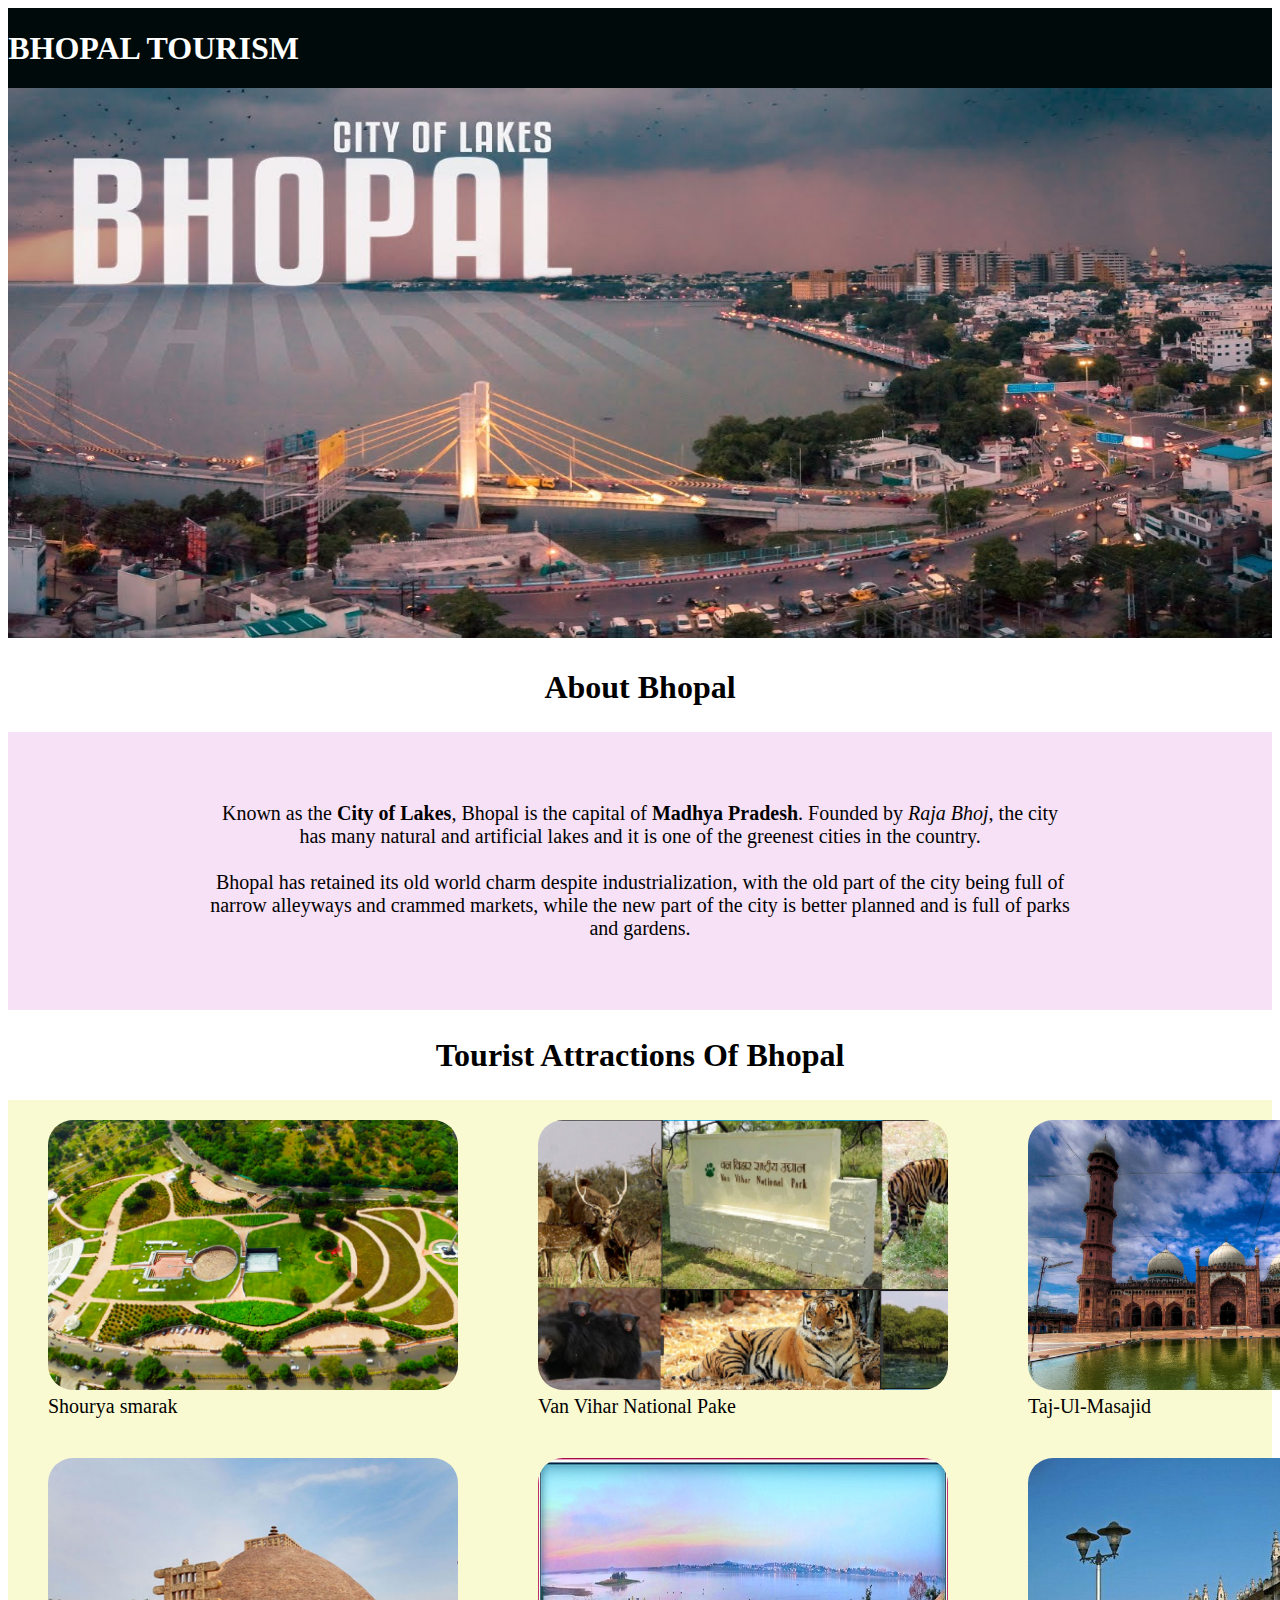
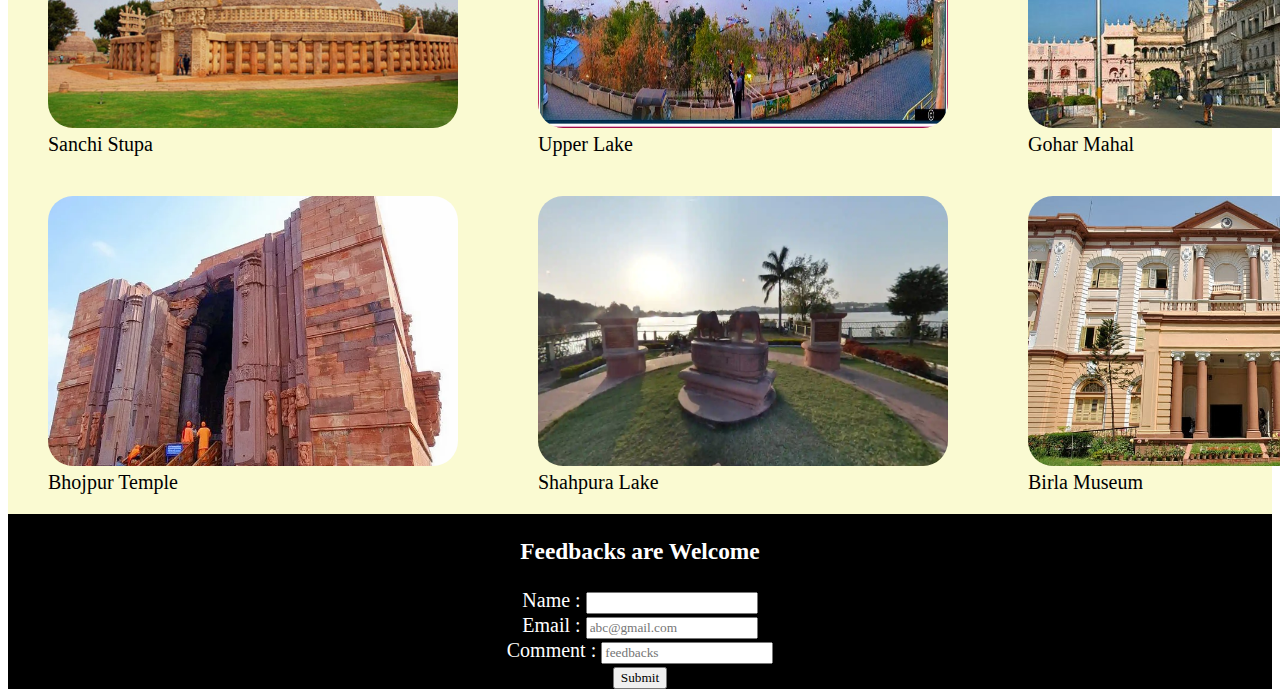
==== Tourism.html @ 815ddc0c "first commit" ====
<!DOCTYPE html>
<html>
<head>
	<title>Anmol Dogra</title>

	
	<link rel="stylesheet" type="text/css" href="./CSS.css">
</head>

<body>

<div class="head">
	<h1>BHOPAL TOURISM</h1>
</div>

<div class="hero">
<img src="./images/bhopal4.jpg" width=100% height=550px ></img>
</div>

	<h2 style="text-align: center; font-size: xx-large;">About Bhopal </h2>
	<div class="para">
	<p>
		Known as the <b>City of Lakes</b>, Bhopal is the capital of <b>Madhya Pradesh</b>. Founded by <i>Raja Bhoj</i>, the city has many natural and artificial lakes and it is one of the greenest cities in the country.
<br>
<br>
 Bhopal has retained its old world charm despite industrialization, with the old part of the city being full of narrow alleyways and crammed markets, while the new part of the city is better planned and is full of parks and gardens.
<br>
	</p>
</div>

	
<!--	<figure>
		<img src = "./images/bhopal3.jpg" width="500" />
		<figcaption>Bhopal lake</figcaption>
	</figure>


	 ��<video src ="source" autoplay loop></video> 
-->



<h2 style="text-align: center; font-size: xx-large;">Tourist Attractions Of Bhopal</h2>
	

<div class="fig">

	
<figure>
	<img src = "./images/shourya-smarak.png" width="380" height="250" />
	<figcaption>Shourya smarak</figcaption>
</figure>

<figure>
	<img src = "./images/vanvihar.png" width="380" height="250"/>
	<figcaption>Van Vihar National Pake</figcaption>
</figure>

<figure>
	<img src = "./images/tajul-masajid.jpeg" width="380" height="250"/>
	<figcaption>Taj-Ul-Masajid</figcaption>
</figure>
</div>
<div class="fig">
<figure>
	<img src = "./images/sanchi-stupa.jpg" width="380" height="250" />
	<figcaption>Sanchi Stupa</figcaption>
</figure>

<figure>
	<img src = "./images/upperlake.jpg" width="380" height="250" />
	<figcaption>Upper Lake</figcaption>
</figure>

<figure>
	<img src = "./images/gohar-mahal.jpg" width="380" height="250" />
	<figcaption>Gohar Mahal</figcaption>
</figure>
</div>
<div class="fig">
<figure>
	<img src = "./images/bhojpur.JPG" width="380" height="250" />
	<figcaption>Bhojpur Temple</figcaption>
</figure>

<figure>
	<img src = "./images/shahpura-lake.jpg" width="380" height="250" />
	<figcaption>Shahpura Lake</figcaption>
</figure>

<figure>
	<img src = "./images/birla-museum.jpg" width="380" height="250" />
	<figcaption>Birla Museum</figcaption>
</figure>
</div>
	
	<div class = "foot">
	<h3>Feedbacks are Welcome</h3>
	<form>
		<label>Name : </label>
		<input type="text" class ="Name"><br>
		<label>Email : </label>
		<input type="email" placeholder = "abc@gmail.com"><br>
		<label>Comment : </label>
		<input type="textarea" placeholder = "feedbacks"><br>

		<label></label>
		<input type = "submit" name="Submit" value="Submit"><br>
</form>
</div>

</body>

</html>
---- CSS.css ----
*{		
			
	font-family: Georgia;
}
.fig
{
	display: flex;
	flex-direction: row;
	object-fit: fill;
	font-size: 20px;
	background-color: lightgoldenrodyellow;
	
}

.fig img{
	height: 270px;
	width: 410px;
	border-radius: 25px;
	
	padding: 0px;
}
.head{
	
	position: sticky;
	top:0;
	width: 100%;
	text-align: left;
	color: white;
	background-color: rgb(0, 10, 10);
	padding: 0.2px;
}
.para{
	font-size: 20px;
	background-color: rgb(247, 225, 247);
	text-align: center;
	padding-left: 200px;
	padding-top: 50px;
	padding-bottom: 50px;
	padding-right: 200px;
}
.foot{
	text-align: center;
	font-size: 20px;
	color: white;
	background-color: black;
	padding: 0.5px;
}
.md{
	height: 300px;
	width: 300px;
	padding: 2em;
	margin-left: 1em;
	border: 2px solid red;
	box-sizing: border-box;
	
}
.kl{
	display:flex;
flex-direction: row;
}
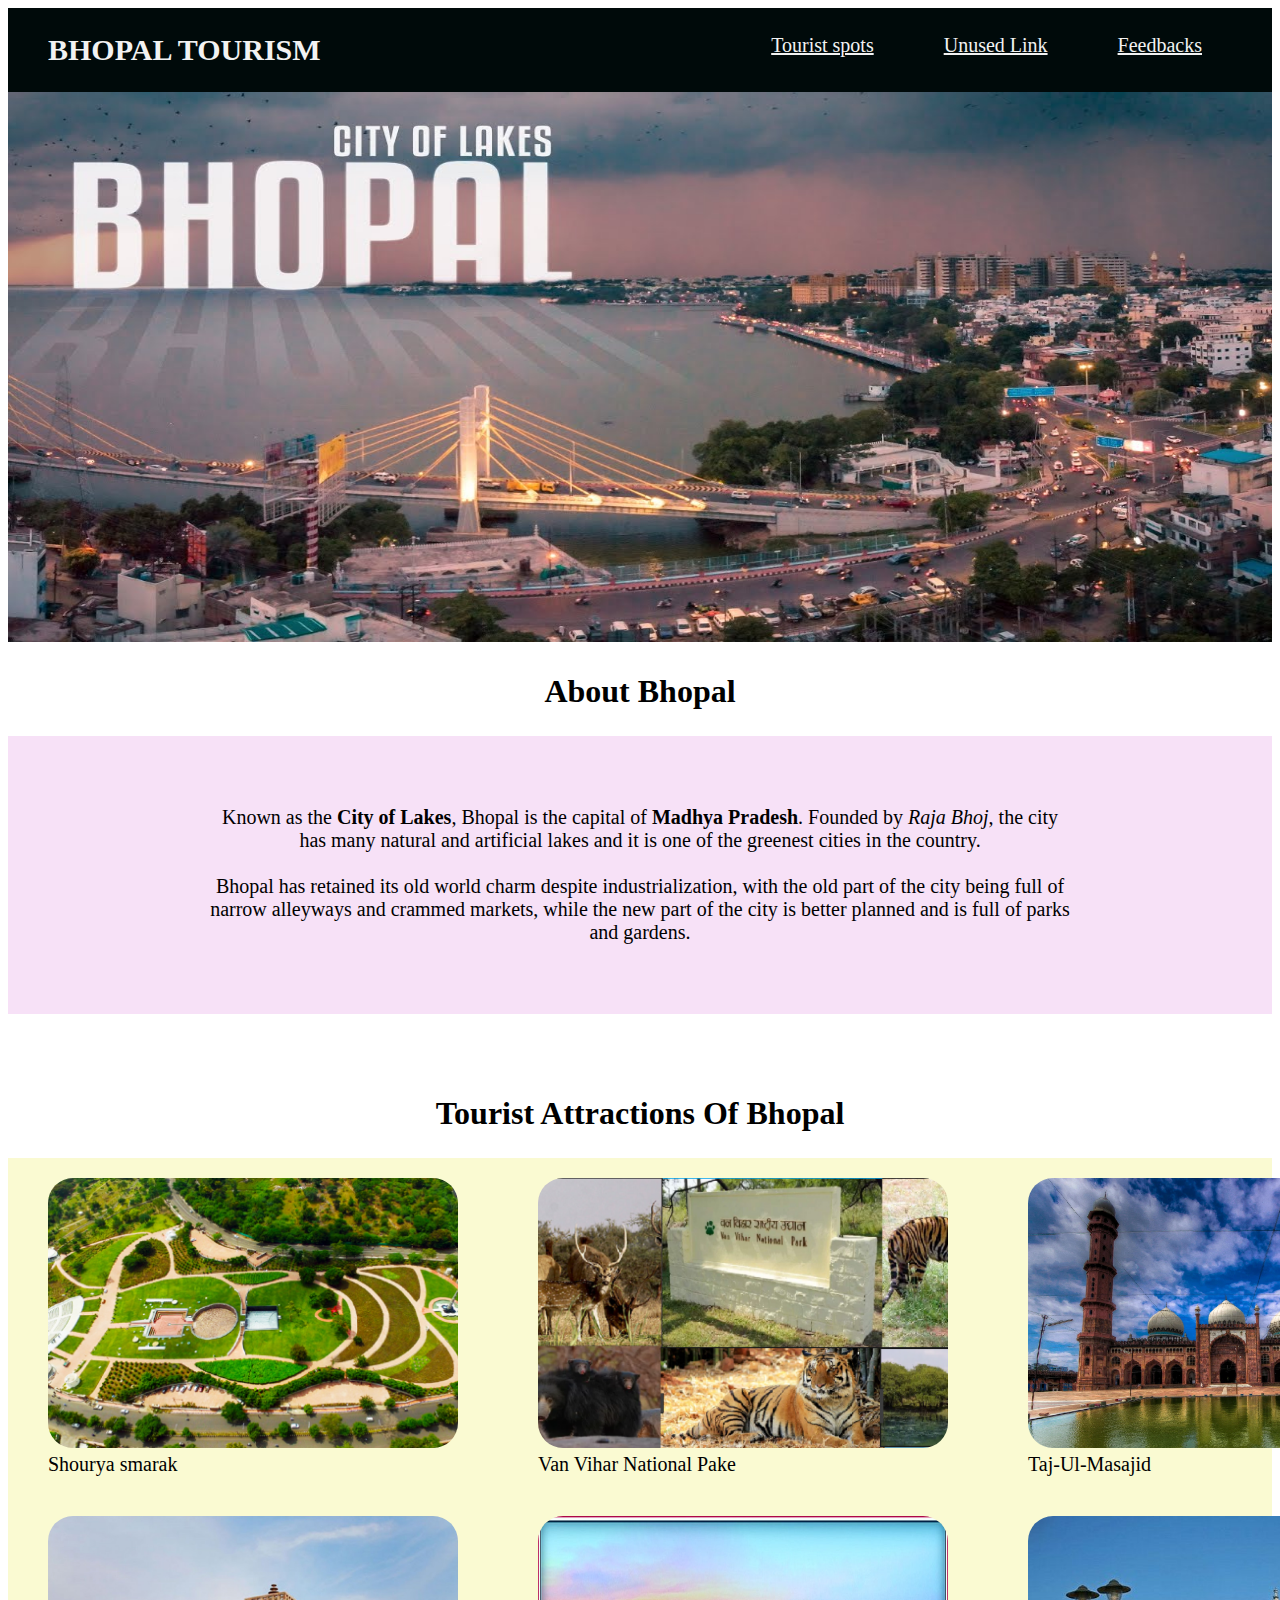
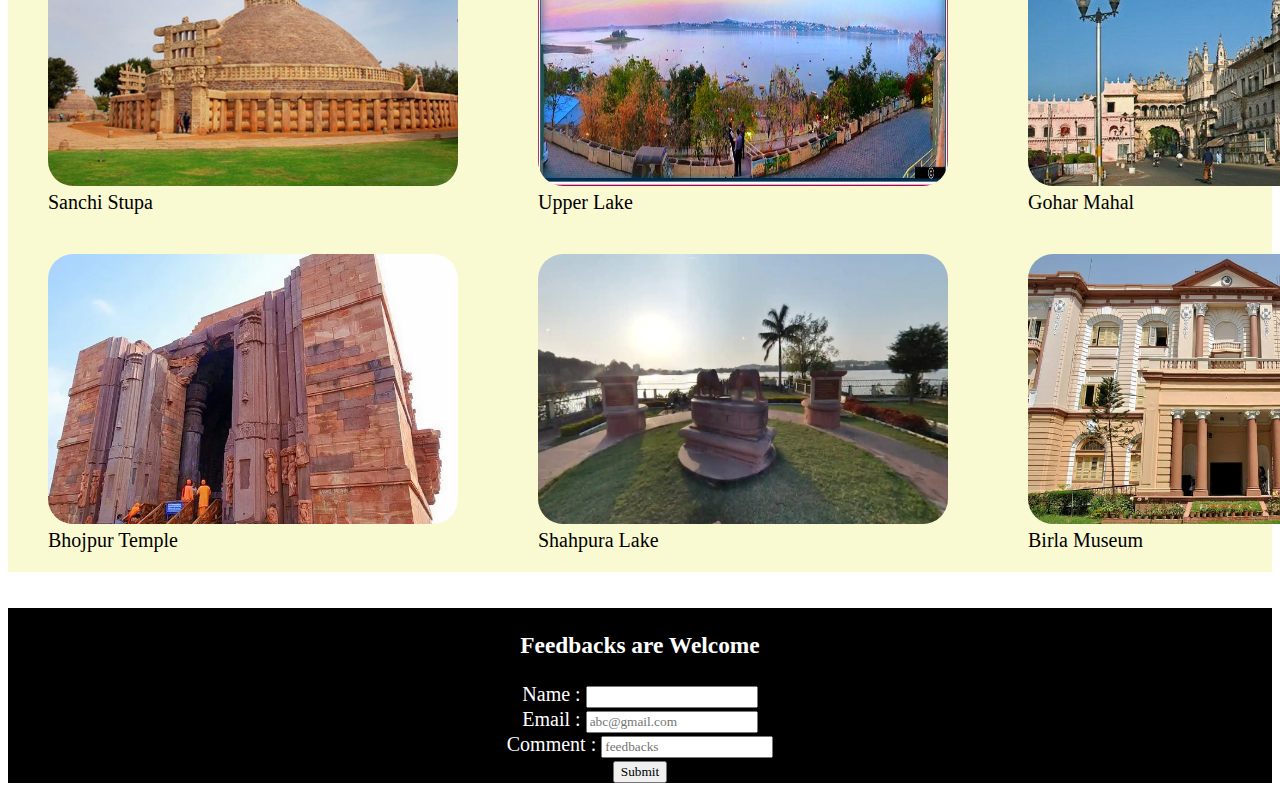
==== commit ae6c1fea: "second commit" ====
--- a/Tourism.html
+++ b/Tourism.html
@@ -10,7 +10,10 @@
 <body>
 
 <div class="head">
-	<h1>BHOPAL TOURISM</h1>
+	<h2>BHOPAL TOURISM</h2>
+	<a href="#feedbacks">Feedbacks</a>
+	<a href="">Unused Link</a>
+	<a href="#tourist attractions">Tourist spots</a>
 </div>
 
 <div class="hero">
@@ -39,7 +42,10 @@
 -->
 
 
-
+<a id="tourist attractions"></a>
+<br>
+<br>
+<br>
 <h2 style="text-align: center; font-size: xx-large;">Tourist Attractions Of Bhopal</h2>
 	
 
@@ -93,7 +99,9 @@
 	<figcaption>Birla Museum</figcaption>
 </figure>
 </div>
-	
+<a id="feedbacks"></a>
+<br>
+<br>
 	<div class = "foot">
 	<h3>Feedbacks are Welcome</h3>
 	<form>
--- a/CSS.css
+++ b/CSS.css
@@ -23,11 +23,23 @@
 	
 	position: sticky;
 	top:0;
-	width: 100%;
-	text-align: left;
-	color: white;
+	padding-top: 0.5px;
 	background-color: rgb(0, 10, 10);
-	padding: 0.2px;
+	overflow: hidden;
+}
+.head h2{
+	float: left;
+  color: #f2f2f2;
+  padding-left: 40px;
+  font-size: 30px
+}
+.head a{
+	float: right;
+  color: #f2f2f2;
+  padding-inline-end: 70px;
+  padding-top: 25px;
+  
+  font-size: 20px;
 }
 .para{
 	font-size: 20px;
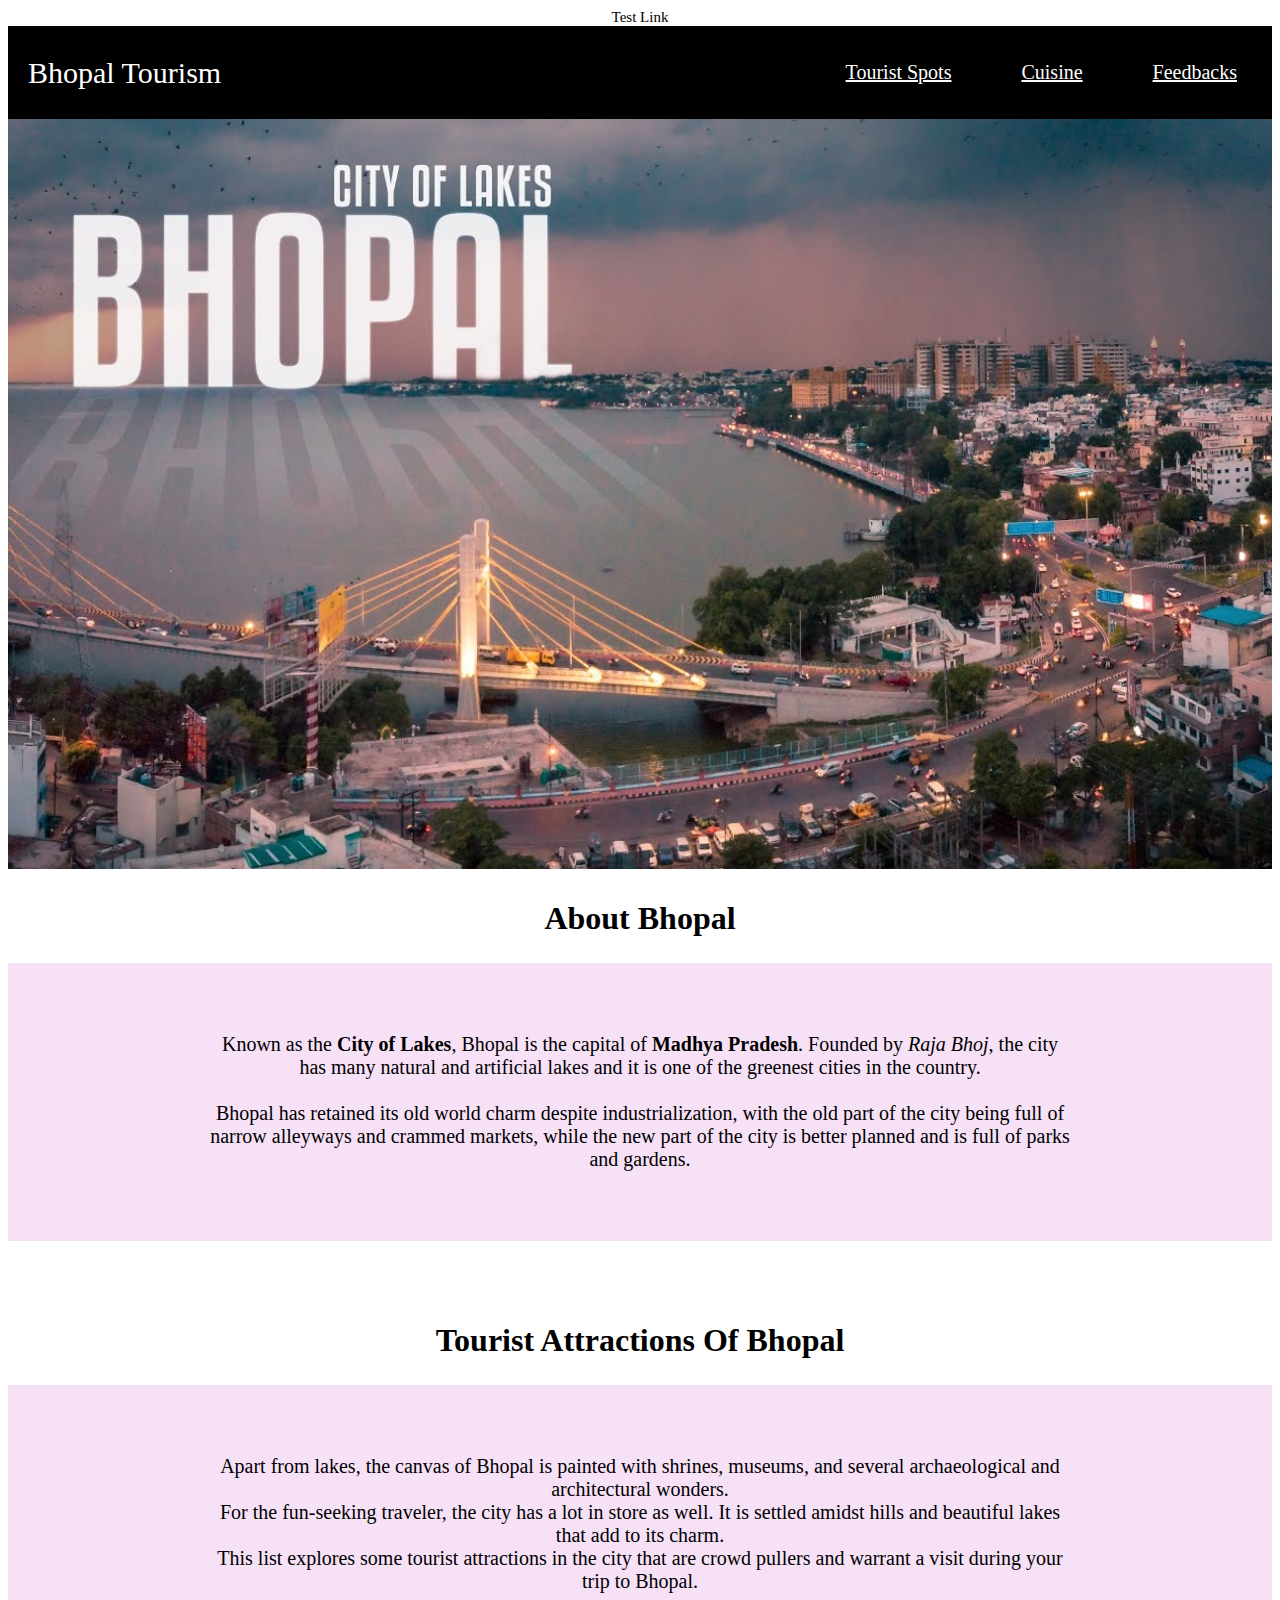
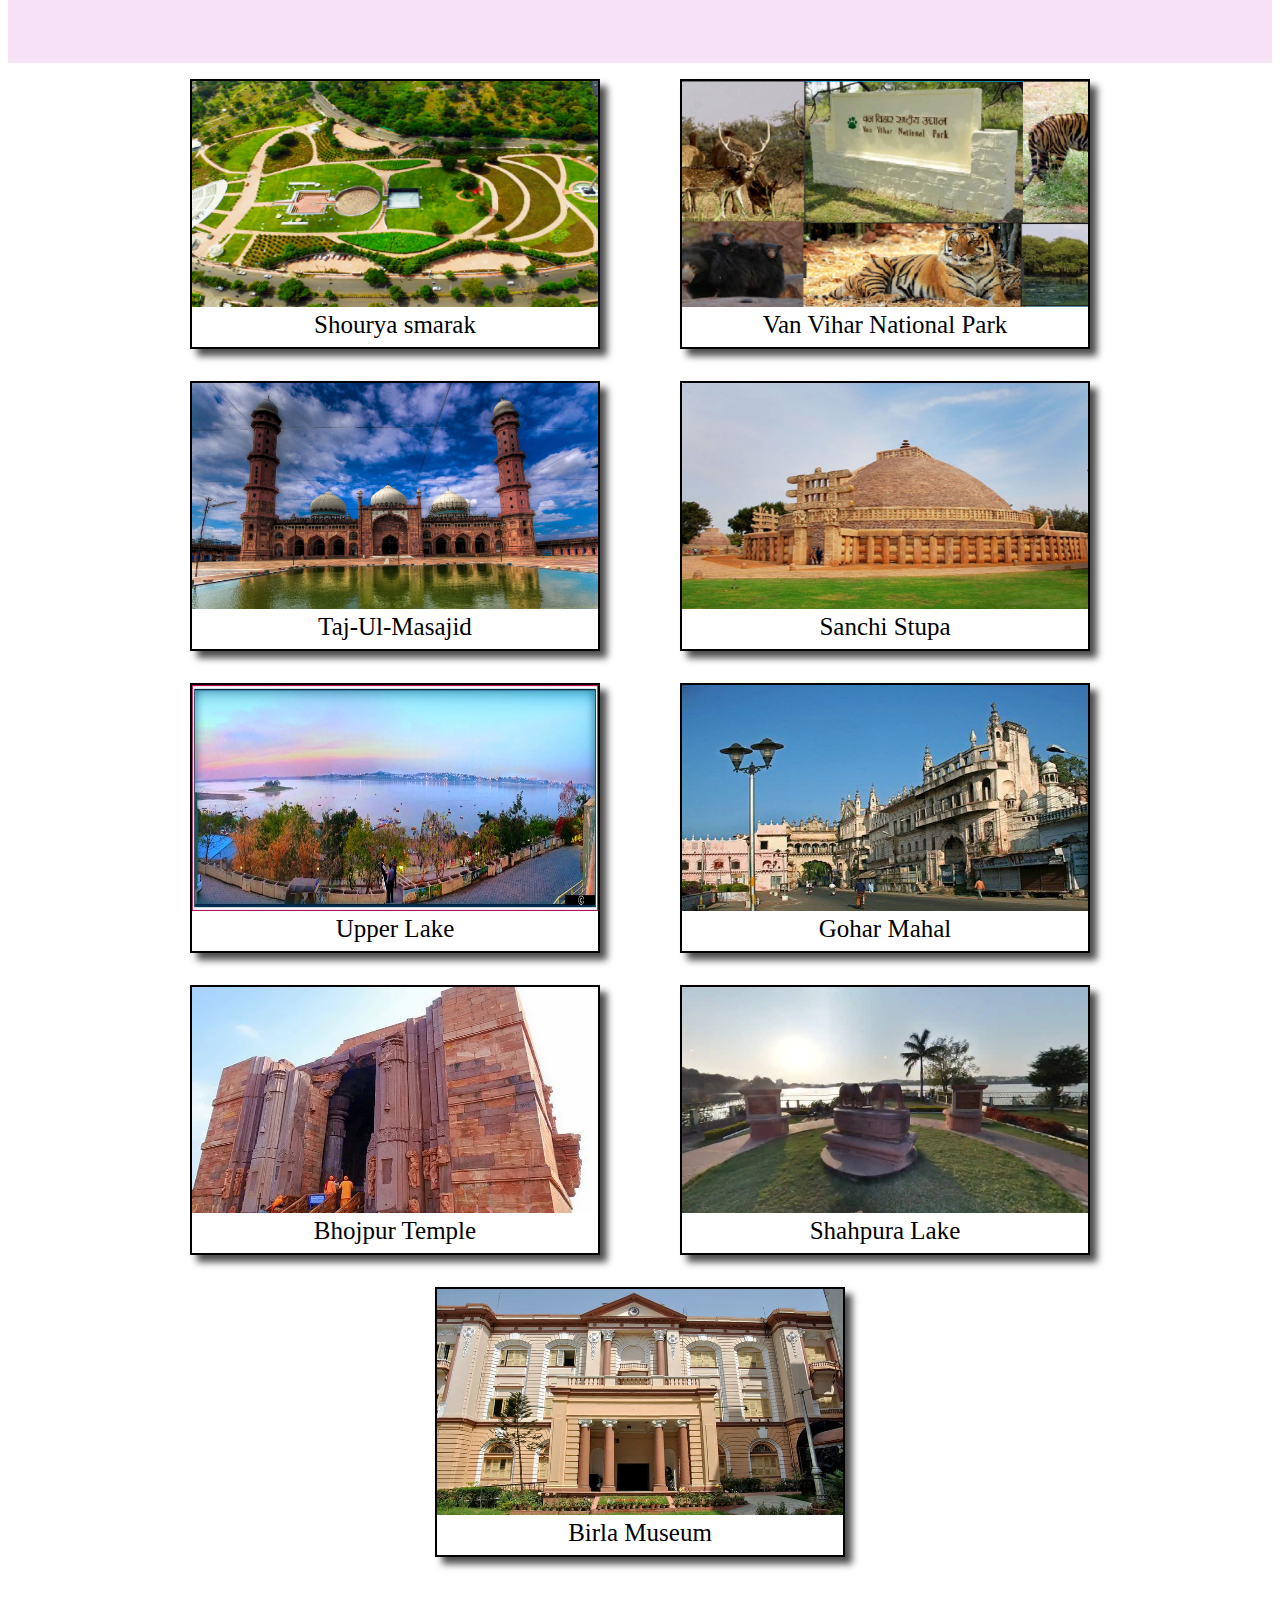
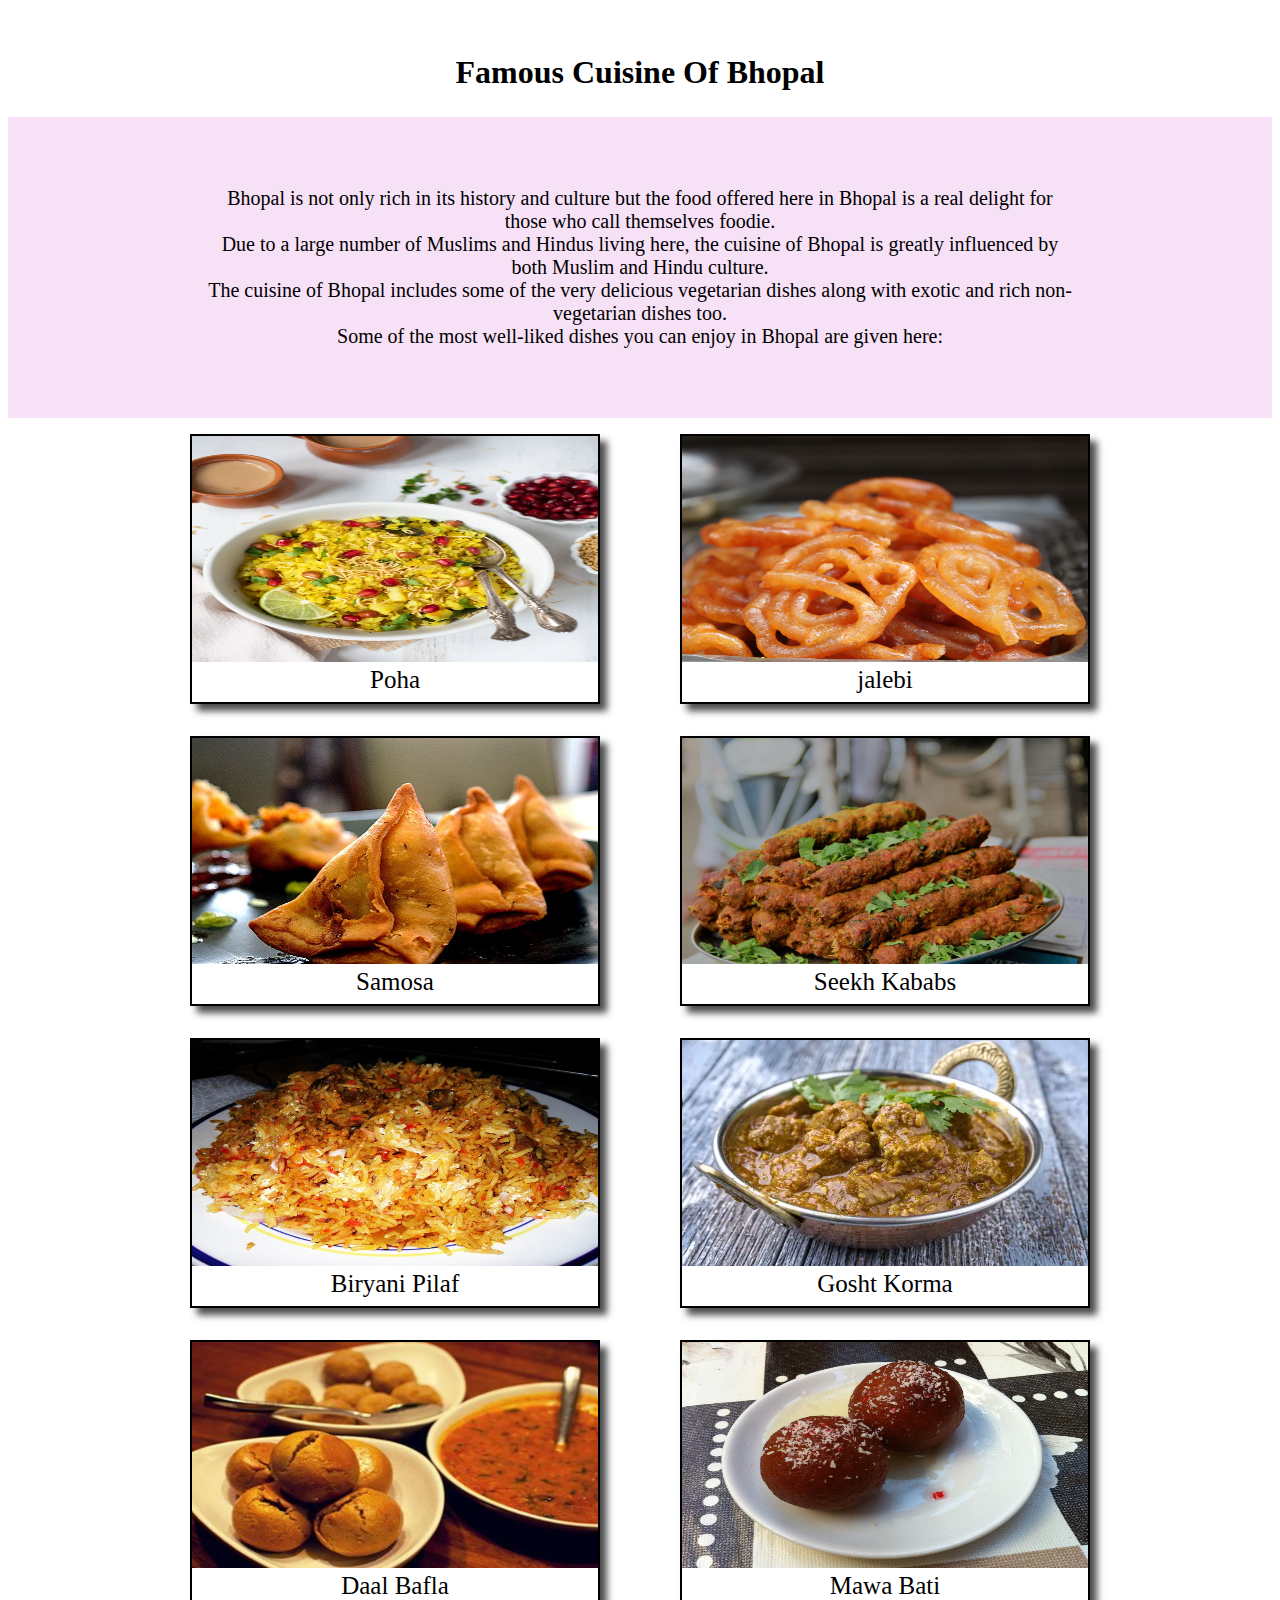
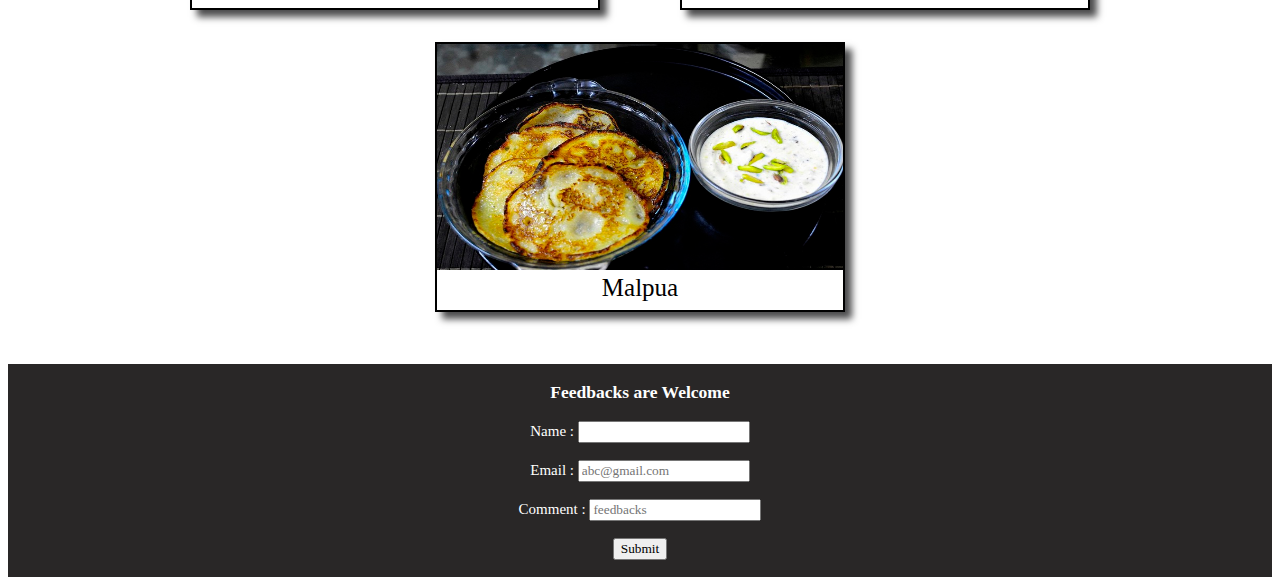
==== commit fa10eba1: "for test 2" ====
--- a/Tourism.html
+++ b/Tourism.html
@@ -2,44 +2,42 @@
 <html>
 <head>
 	<title>Anmol Dogra</title>
-
-	
 	<link rel="stylesheet" type="text/css" href="./CSS.css">
 </head>
 
+
 <body>
-
-<div class="head">
-	<h2>BHOPAL TOURISM</h2>
-	<a href="#feedbacks">Feedbacks</a>
-	<a href="">Unused Link</a>
-	<a href="#tourist attractions">Tourist spots</a>
-</div>
+<div class="test-link"><a href="">Test Link</a></div>
+
+
+
+<nav class="navbar">
+	<div class="brand">Bhopal Tourism</div>
+	<div class="nav-links">
+		<ul>
+			<li><a href="#tourist attractions">Tourist Spots</a></li>
+			<li><a href="#cuisine">Cuisine</a></li>
+			<li><a href="#feedbacks">Feedbacks</a></li>
+		</ul>
+	</div>
+</nav>
+
+
 
 <div class="hero">
-<img src="./images/bhopal4.jpg" width=100% height=550px ></img>
-</div>
-
-	<h2 style="text-align: center; font-size: xx-large;">About Bhopal </h2>
-	<div class="para">
+<img src="./images/bhopal4.jpg"  ></img>
+</div>
+
+<h2 style="text-align: center; font-size: xx-large;">About Bhopal </h2>
+<div class="para">
 	<p>
 		Known as the <b>City of Lakes</b>, Bhopal is the capital of <b>Madhya Pradesh</b>. Founded by <i>Raja Bhoj</i>, the city has many natural and artificial lakes and it is one of the greenest cities in the country.
-<br>
-<br>
- Bhopal has retained its old world charm despite industrialization, with the old part of the city being full of narrow alleyways and crammed markets, while the new part of the city is better planned and is full of parks and gardens.
-<br>
+	<br>
+	<br>
+ 	Bhopal has retained its old world charm despite industrialization, with the old part of the city being full of narrow alleyways and crammed markets, while the new part of the city is better planned and is full of parks and gardens.
+	<br>
 	</p>
 </div>
-
-	
-<!--	<figure>
-		<img src = "./images/bhopal3.jpg" width="500" />
-		<figcaption>Bhopal lake</figcaption>
-	</figure>
-
-
-	 ��<video src ="source" autoplay loop></video> 
--->
 
 
 <a id="tourist attractions"></a>
@@ -48,74 +46,152 @@
 <br>
 <h2 style="text-align: center; font-size: xx-large;">Tourist Attractions Of Bhopal</h2>
 	
-
-<div class="fig">
-
+<div class="para">
+	<p>
+		Apart from lakes, the canvas of Bhopal is painted with shrines, museums, and several archaeological and 
+		<br>
+		architectural wonders.
+		<br>
+		 For the fun-seeking traveler, the city has a lot in store as well. 
+		It is settled amidst hills and beautiful lakes that add to its charm. 
+		 <br>This list explores some tourist attractions in the city that are crowd pullers and warrant a visit during your trip to Bhopal.
+	<br>
+	</p>
+</div>
+
+<div class="gallery">
+
+	<figure>
+		<img src = "./images/shourya-smarak.png"  />
+		<figcaption>Shourya smarak</figcaption>
+	</figure>
+
+	<figure>
+		<img src = "./images/vanvihar.png" />
+		<figcaption>Van Vihar National Park</figcaption>
+	</figure>
+
+	<figure>
+		<img src = "./images/tajul-masajid.jpeg" />
+		<figcaption>Taj-Ul-Masajid</figcaption>
+	</figure>
+
+	<figure>
+		<img src = "./images/sanchi-stupa.jpg"  />
+		<figcaption>Sanchi Stupa</figcaption>
+	</figure>
+
+	<figure>
+		<img src = "./images/upperlake.jpg" />
+		<figcaption>Upper Lake</figcaption>
+	</figure>
+
+	<figure>
+		<img src = "./images/gohar-mahal.jpg" />
+		<figcaption>Gohar Mahal</figcaption>
+	</figure>
+
+	<figure>
+		<img src = "./images/bhojpur.JPG"  />
+		<figcaption>Bhojpur Temple</figcaption>
+	</figure>
+
+	<figure>
+		<img src = "./images/shahpura-lake.jpg"  />
+		<figcaption>Shahpura Lake</figcaption>
+	</figure>
+
+	<figure>
+		<img src = "./images/birla-museum.jpg"  />
+		<figcaption>Birla Museum</figcaption>
+	</figure>
+</div>
+
+
+<a id="cuisine"></a>
+<br>
+<br>
+<br>
+<h2 style="text-align: center; font-size: xx-large;">Famous Cuisine Of Bhopal</h2>
 	
-<figure>
-	<img src = "./images/shourya-smarak.png" width="380" height="250" />
-	<figcaption>Shourya smarak</figcaption>
-</figure>
-
-<figure>
-	<img src = "./images/vanvihar.png" width="380" height="250"/>
-	<figcaption>Van Vihar National Pake</figcaption>
-</figure>
-
-<figure>
-	<img src = "./images/tajul-masajid.jpeg" width="380" height="250"/>
-	<figcaption>Taj-Ul-Masajid</figcaption>
-</figure>
-</div>
-<div class="fig">
-<figure>
-	<img src = "./images/sanchi-stupa.jpg" width="380" height="250" />
-	<figcaption>Sanchi Stupa</figcaption>
-</figure>
-
-<figure>
-	<img src = "./images/upperlake.jpg" width="380" height="250" />
-	<figcaption>Upper Lake</figcaption>
-</figure>
-
-<figure>
-	<img src = "./images/gohar-mahal.jpg" width="380" height="250" />
-	<figcaption>Gohar Mahal</figcaption>
-</figure>
-</div>
-<div class="fig">
-<figure>
-	<img src = "./images/bhojpur.JPG" width="380" height="250" />
-	<figcaption>Bhojpur Temple</figcaption>
-</figure>
-
-<figure>
-	<img src = "./images/shahpura-lake.jpg" width="380" height="250" />
-	<figcaption>Shahpura Lake</figcaption>
-</figure>
-
-<figure>
-	<img src = "./images/birla-museum.jpg" width="380" height="250" />
-	<figcaption>Birla Museum</figcaption>
-</figure>
-</div>
+<div class="para">
+	<p>
+		Bhopal is not only rich in its history and culture but the food offered here in Bhopal is a real delight for those who call themselves foodie.
+		<br> Due to a large number of Muslims and Hindus living here, the cuisine of Bhopal is greatly influenced by both Muslim and Hindu culture. 
+		<br>The cuisine of Bhopal includes some of the very delicious vegetarian dishes along with exotic and rich non-vegetarian dishes too. 
+		<br>Some of the most well-liked dishes you can enjoy in Bhopal are given here:
+	<br>
+	</p>
+</div>
+
+<div class="gallery">
+
+	<figure>
+		<img src = "./images/poha.jpg"  />
+		<figcaption>Poha</figcaption>
+	</figure>
+
+	<figure>
+		<img src = "./images/jalebi.jpg" />
+		<figcaption>jalebi</figcaption>
+	</figure>
+
+	<figure>
+		<img src = "./images/samosa.jpg" />
+		<figcaption>Samosa</figcaption>
+	</figure>
+
+	<figure>
+		<img src = "./images/seekh-kebabs.jpg"  />
+		<figcaption>Seekh Kababs</figcaption>
+	</figure>
+
+	<figure>
+		<img src = "./images/biryani-pilaf.jpg" />
+		<figcaption>Biryani Pilaf</figcaption>
+	</figure>
+
+	<figure>
+		<img src = "./images/gosht-korma.jpg" />
+		<figcaption>Gosht Korma</figcaption>
+	</figure>
+
+	<figure>
+		<img src = "./images/daal-bafla.jpg"  />
+		<figcaption>Daal Bafla</figcaption>
+	</figure>
+
+	<figure>
+		<img src = "./images/mawa-bati.jpg"  />
+		<figcaption>Mawa Bati</figcaption>
+	</figure>
+
+	<figure>
+		<img src = "./images/malpua.jpg"  />
+		<figcaption>Malpua</figcaption>
+	</figure>
+</div>
+
+
 <a id="feedbacks"></a>
 <br>
 <br>
 	<div class = "foot">
-	<h3>Feedbacks are Welcome</h3>
-	<form>
-		<label>Name : </label>
-		<input type="text" class ="Name"><br>
-		<label>Email : </label>
-		<input type="email" placeholder = "abc@gmail.com"><br>
-		<label>Comment : </label>
-		<input type="textarea" placeholder = "feedbacks"><br>
-
-		<label></label>
-		<input type = "submit" name="Submit" value="Submit"><br>
-</form>
-</div>
+		<h3>Feedbacks are Welcome</h3>
+			<form>
+				<label>Name : </label>
+				<input type="text" class ="Name"><br><br>
+
+				<label>Email : </label>
+				<input type="email" placeholder = "abc@gmail.com"><br><br>
+
+				<label>Comment : </label>
+				<input type="textarea" placeholder = "feedbacks"><br><br>
+
+				<label></label>
+				<input type = "submit" name="Submit" value="Submit"><br><br>
+			</form>
+	</div>
 
 </body>
 
--- a/CSS.css
+++ b/CSS.css
@@ -1,46 +1,92 @@
-*{		
-			
+*{			
 	font-family: Georgia;
+	box-sizing: border-box ;
 }
-.fig
-{
-	display: flex;
-	flex-direction: row;
-	object-fit: fill;
-	font-size: 20px;
-	background-color: lightgoldenrodyellow;
+
+.test-link{
+	text-align: center;
+}
+.test-link a{
+	text-decoration: none;
+	font-size: 15px;
+	color:black;
 	
 }
 
-.fig img{
+.test-link :hover{
+	color: green;
+}
+
+.gallery {
+	display: flex;
+	flex-direction: row;
+	flex-wrap: wrap;
+	justify-content: center;
+	
+	width:100%;
+}
+figure {
 	height: 270px;
 	width: 410px;
-	border-radius: 25px;
+	background-color:white;
+	border: 2px solid;
+	border-color: black;
+	padding-bottom: 40px;
+	box-shadow: 7px 7px 7px #4d4d4e;
 	
-	padding: 0px;
 }
-.head{
+
+figcaption {
 	
+	text-align: center;
+	font-size: 25px;
+	color: black;
+}
+
+.gallery img{
+	height:100%;
+	width:100%;	
+}
+
+.navbar{
 	position: sticky;
-	top:0;
-	padding-top: 0.5px;
-	background-color: rgb(0, 10, 10);
-	overflow: hidden;
+	top:0px;
+	display:flex;
+	justify-content: space-between;
+	align-items: center;
+	background-color: black;
+	 color:white;
+	
 }
-.head h2{
-	float: left;
-  color: #f2f2f2;
-  padding-left: 40px;
-  font-size: 30px
+
+.brand{
+	
+	font-size: 30px;
+	margin:20px;
 }
-.head a{
-	float: right;
-  color: #f2f2f2;
-  padding-inline-end: 70px;
-  padding-top: 25px;
-  
-  font-size: 20px;
+
+.nav-links ul{
+	margin:0;
+	padding: 0;
+	display: flex;
 }
+
+.nav-links li{
+	list-style:none;
+}
+
+.nav-links li a{
+	
+	color:white;
+	padding:35px;
+	display:block;
+	font-size: 20px;
+}
+
+.nav-links li a:hover{
+	background-color: grey;
+}
+
 .para{
 	font-size: 20px;
 	background-color: rgb(247, 225, 247);
@@ -52,22 +98,20 @@
 }
 .foot{
 	text-align: center;
-	font-size: 20px;
+	font-size: 15px;
 	color: white;
-	background-color: black;
-	padding: 0.5px;
-}
-.md{
-	height: 300px;
-	width: 300px;
-	padding: 2em;
-	margin-left: 1em;
-	border: 2px solid red;
-	box-sizing: border-box;
-	
-}
-.kl{
-	display:flex;
-flex-direction: row;
+	background-color: rgb(41, 39, 39);
+	padding-top: 0.2px;
 }
 
+
+.hero img{
+	width:100%;
+	 height:750px; 
+}
+
+@media	screen and	(max-width:900px){
+	.navbar{
+		flex-direction: column;
+	}
+}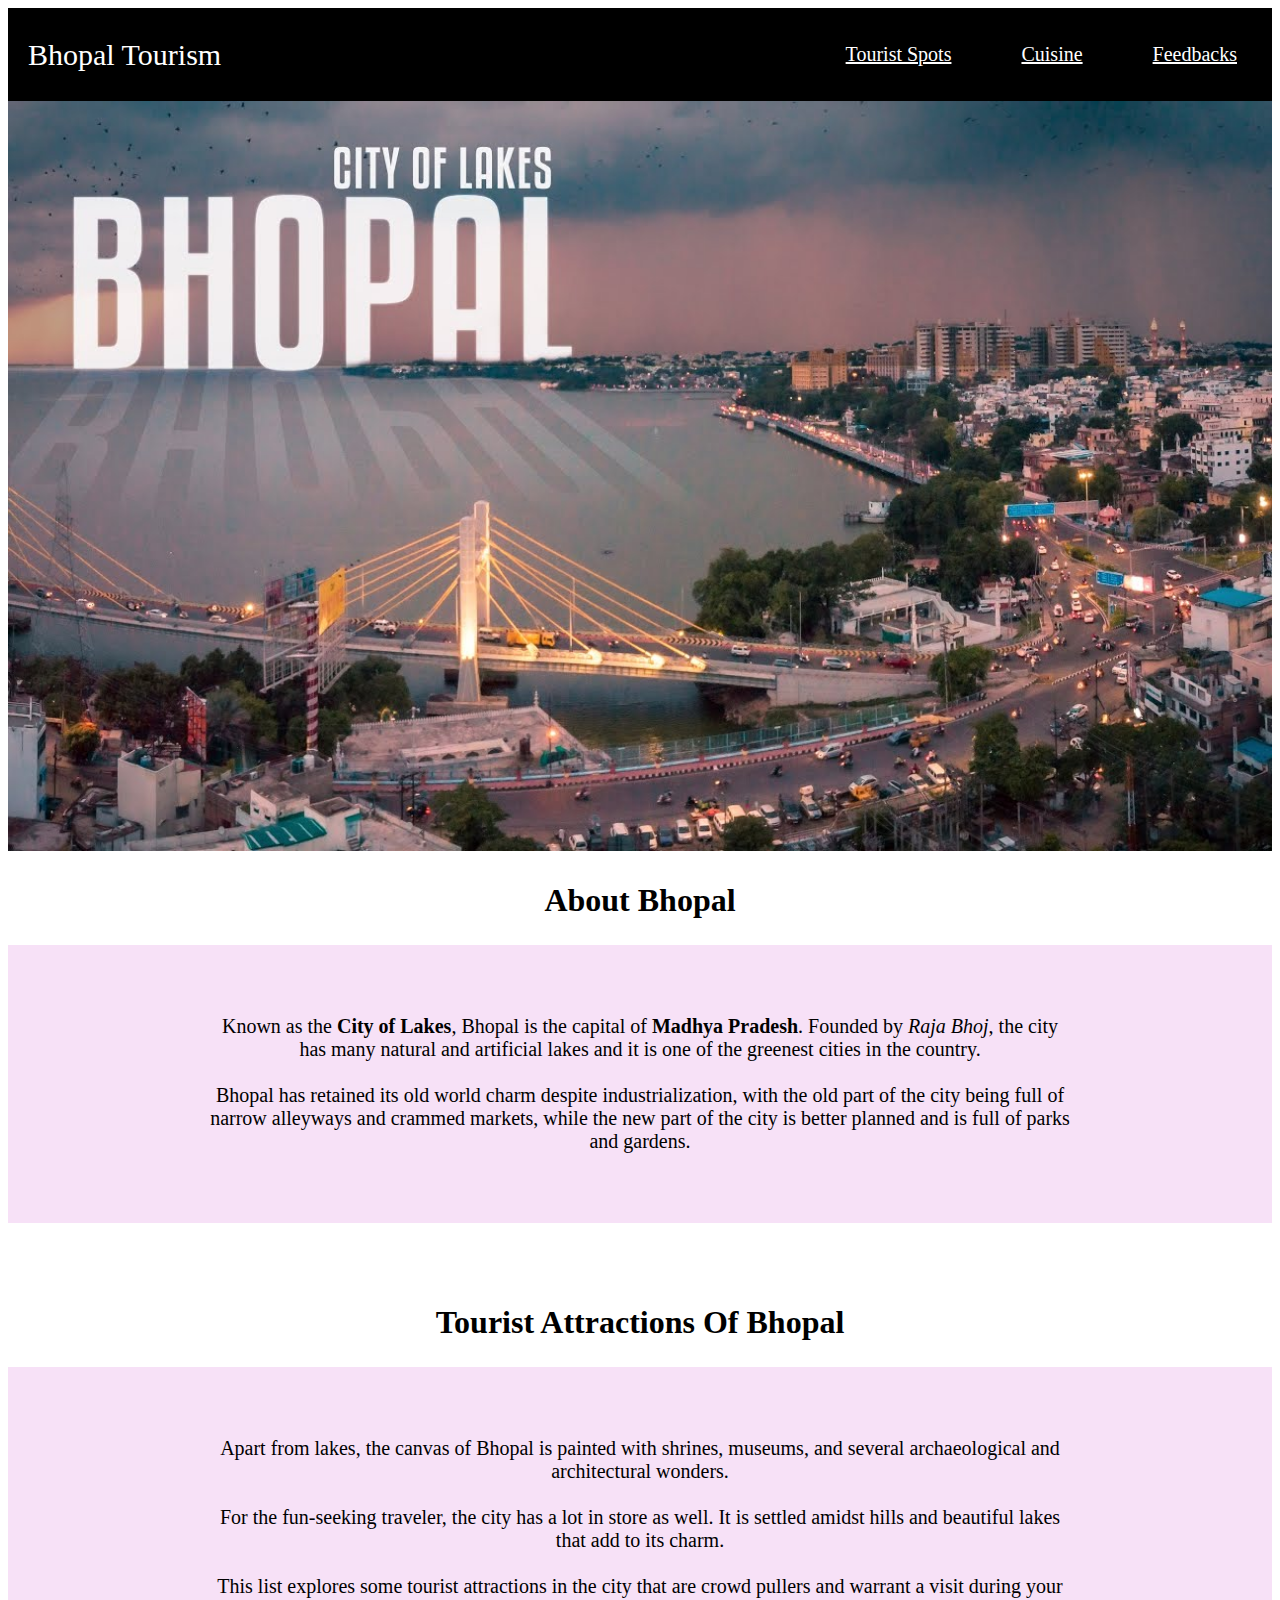
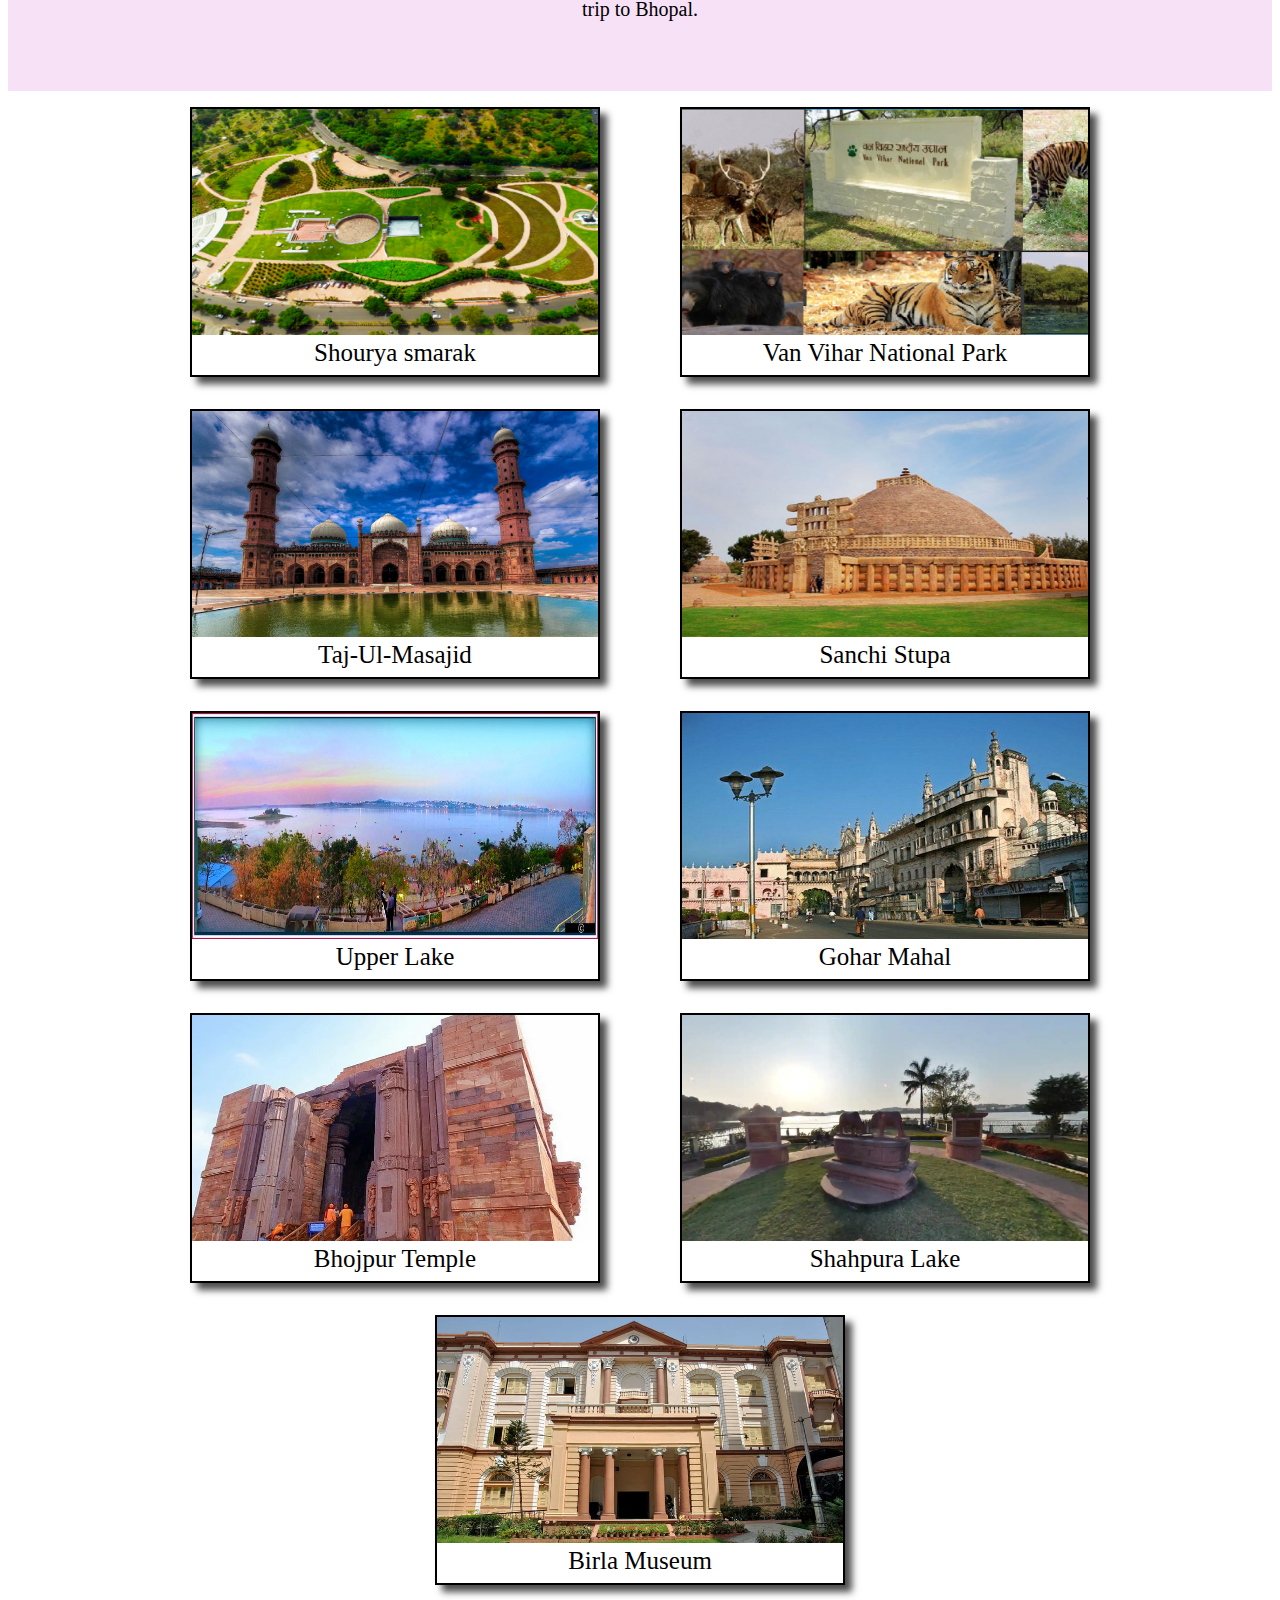
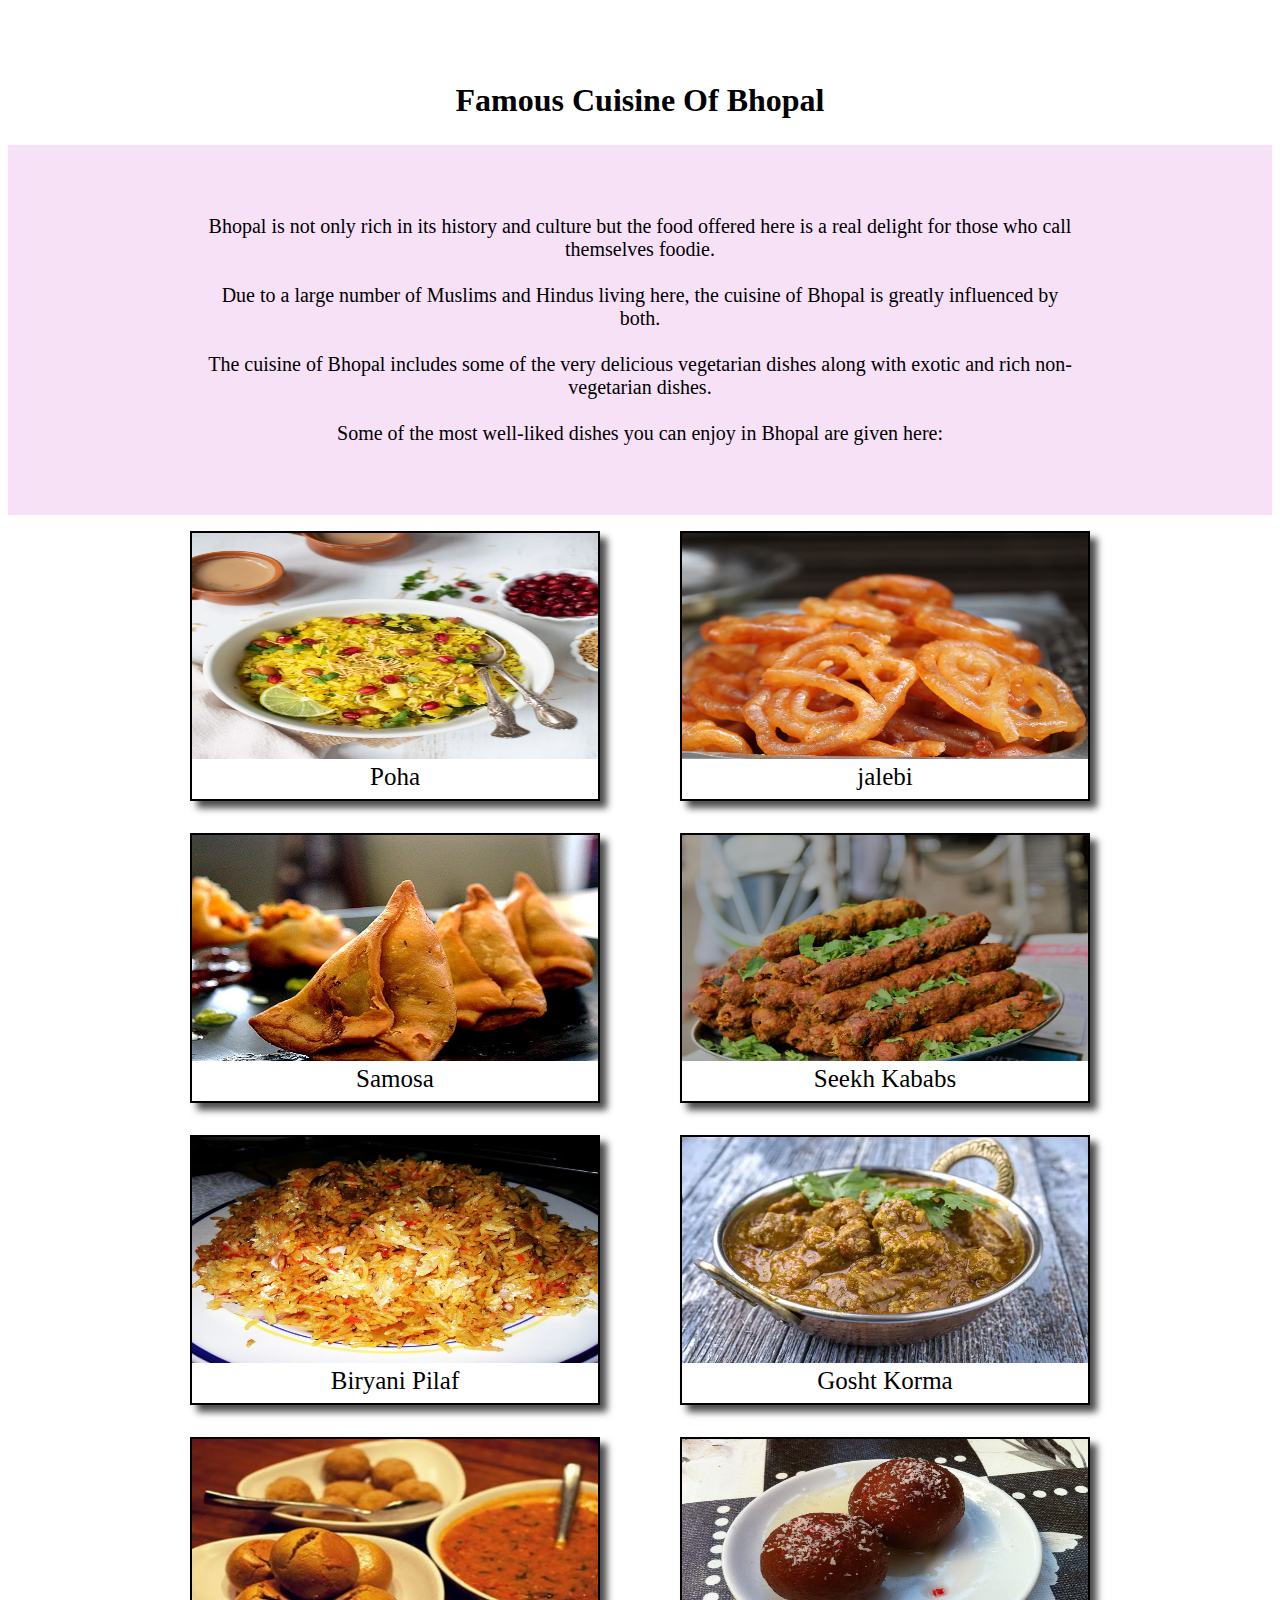
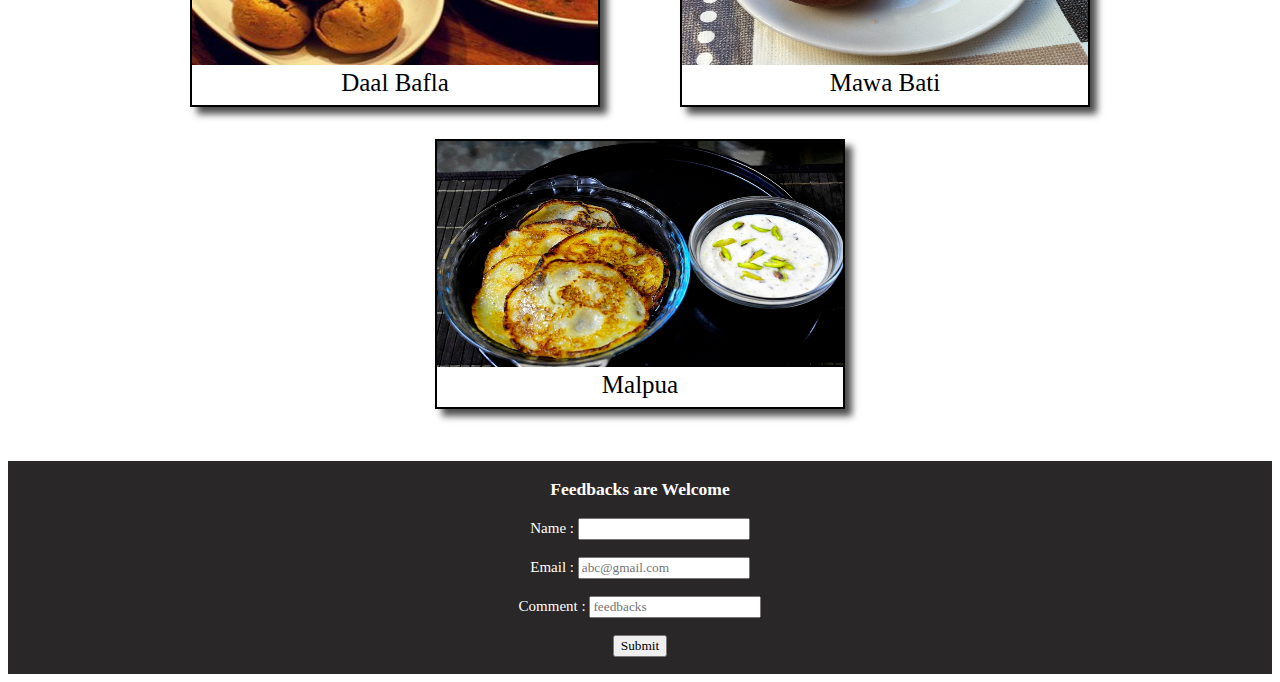
==== commit 1a90ba0c: "for test 3" ====
--- a/Tourism.html
+++ b/Tourism.html
@@ -7,8 +7,6 @@
 
 
 <body>
-<div class="test-link"><a href="">Test Link</a></div>
-
 
 
 <nav class="navbar">
@@ -52,8 +50,10 @@
 		<br>
 		architectural wonders.
 		<br>
+		<br>
 		 For the fun-seeking traveler, the city has a lot in store as well. 
 		It is settled amidst hills and beautiful lakes that add to its charm. 
+		<br>
 		 <br>This list explores some tourist attractions in the city that are crowd pullers and warrant a visit during your trip to Bhopal.
 	<br>
 	</p>
@@ -116,9 +116,13 @@
 	
 <div class="para">
 	<p>
-		Bhopal is not only rich in its history and culture but the food offered here in Bhopal is a real delight for those who call themselves foodie.
-		<br> Due to a large number of Muslims and Hindus living here, the cuisine of Bhopal is greatly influenced by both Muslim and Hindu culture. 
-		<br>The cuisine of Bhopal includes some of the very delicious vegetarian dishes along with exotic and rich non-vegetarian dishes too. 
+		Bhopal is not only rich in its history and culture but the food offered here is a real delight for those who call themselves foodie.
+		<br> 
+		<br>
+		Due to a large number of Muslims and Hindus living here, the cuisine of Bhopal is greatly influenced by both. 
+		<br>
+		<br>The cuisine of Bhopal includes some of the very delicious vegetarian dishes along with exotic and rich non-vegetarian dishes. 
+		<br>
 		<br>Some of the most well-liked dishes you can enjoy in Bhopal are given here:
 	<br>
 	</p>
